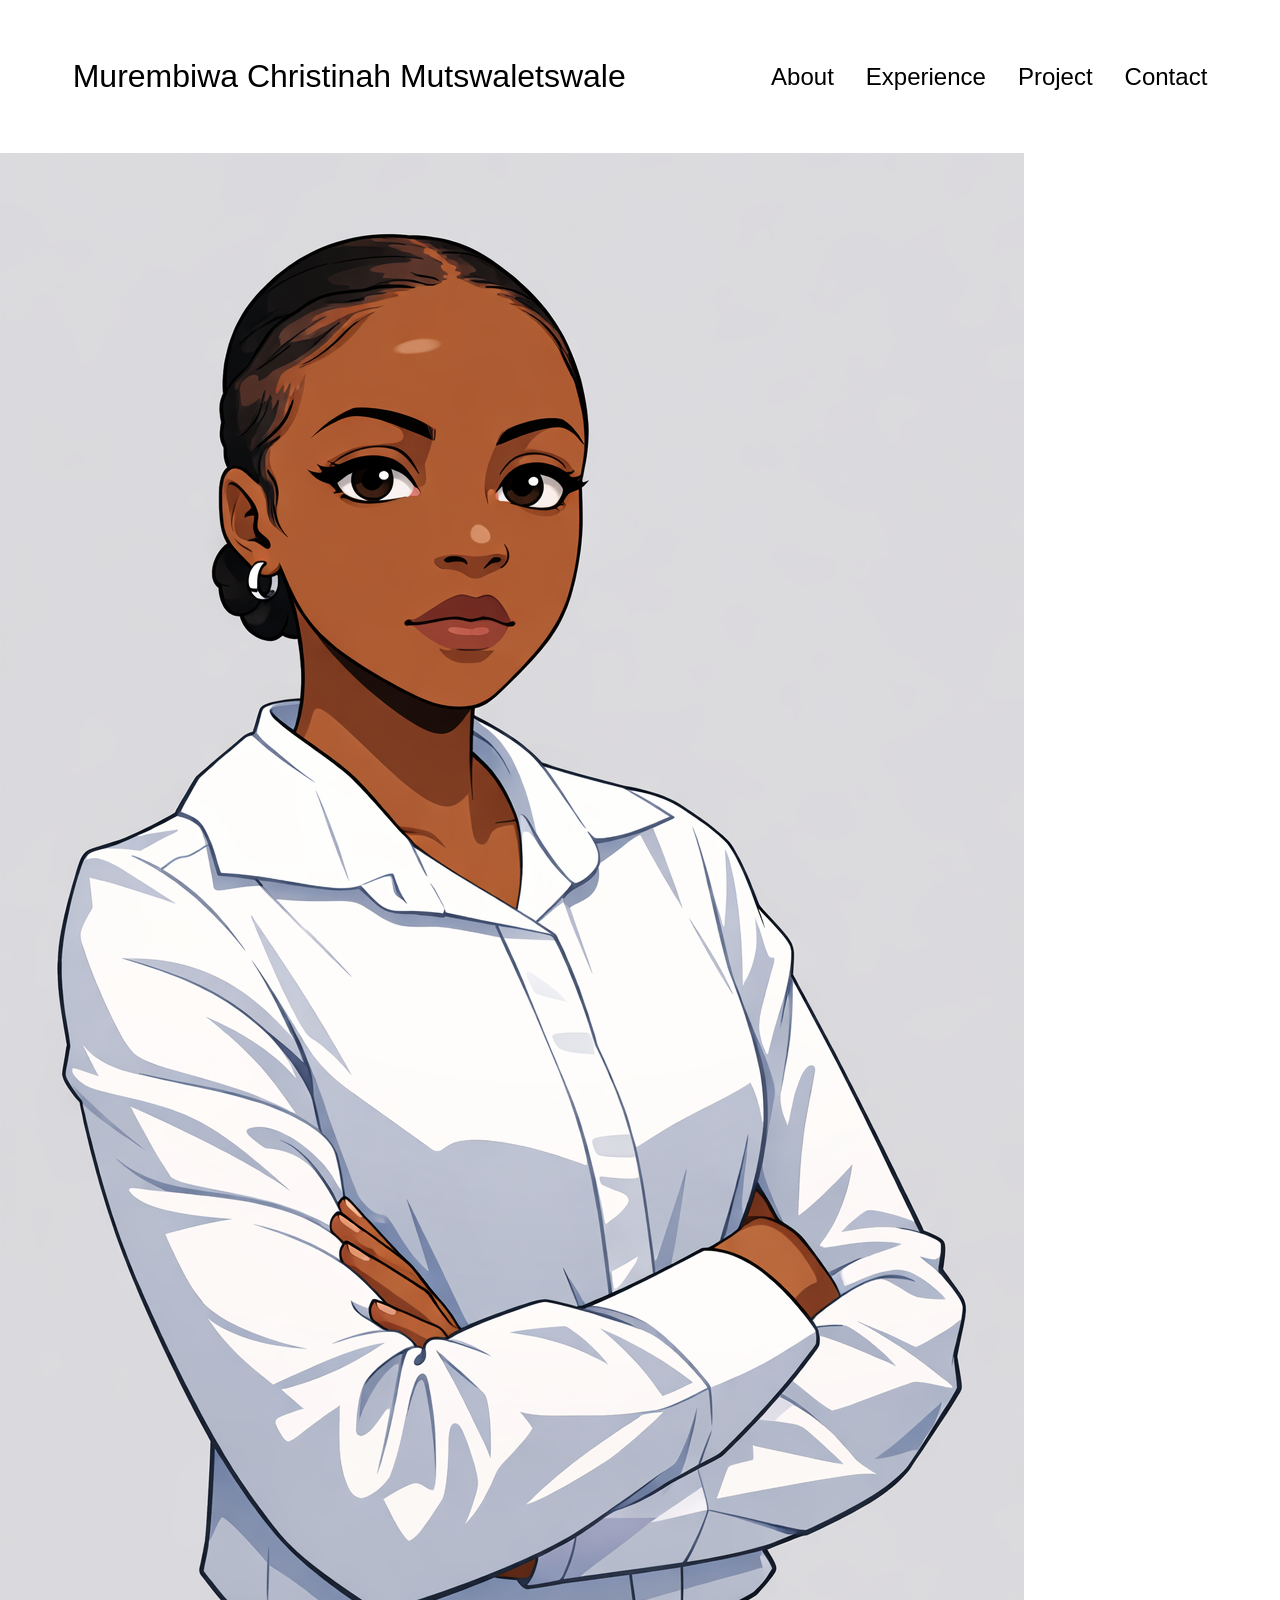
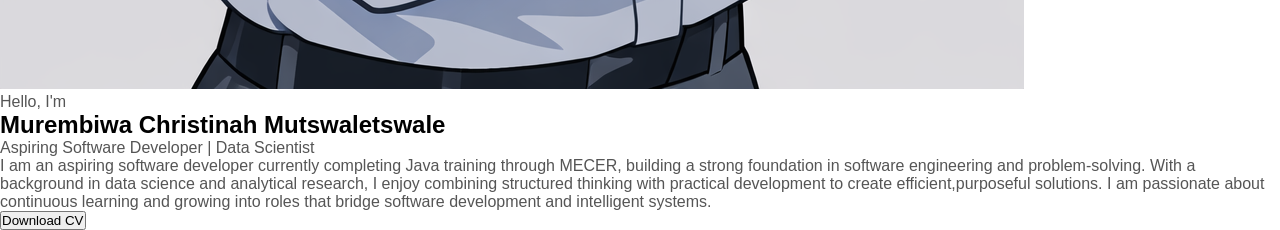
==== images/index.html @ 6ce19ac6 "added bio section" ====
<!DOCTYPE html>
<html lang="en">
<head>
    <meta charset="UTF-8">
    <meta name="viewport" content="width=device-width, initial-scale=1.0">
    <title>My Portfolio</title>
    <link rel="stylesheet" href="style.css">

</head>
<body>

    <nav id="desktop-nav">
        <div class = "logo">Murembiwa Christinah Mutswaletswale</div>
        <div>
            <ul class="nav-links ">
                <li><a href="#about">About</a></li>
                <li><a href="#experiences">Experience</a></li>
                <li><a href ="#projects">Project</a></li>
                <li><a href="#contact">Contact</a></li>
            </ul>
        </div>
    </nav>

    <nav id="hamburger-nav">
    <div class = "logo">Murembiwa Christinah Mutswaletswale</div>
    <div class="hamburger-menu">
        <div class = "hamburger-icon" onclick="toggleMenu()">
            <span></span>
            <span></span>
        </div>
        <div class="menu-links">
            <ul>
            <li><a href="#about" onclick="toggleMenu()">About</a></li>
            <li><a href="#experiences" onclick="toggleMenu()">Experience</a></li>
            <li><a href ="#projects" onclick="toggleMenu()">Project</a></li>
            <li><a href="#contact" onclick="toggleMenu()">Contact</a></li>
            </ul>
        </div>
    </div>
    </nav>

    <section id="profile">
        <div class="section_pic-container">
            <img src="./images/Murembiwa animated professional photo.png" alt="Murembiwa Mutswaletswale animated profile picture" />
        </div>
        <div class="section_text">
            <p class ="section_text__p1">Hello, I'm</p>
            <h1 class="title">Murembiwa Christinah Mutswaletswale </h1>
            <p class = "section_text_p2">Aspiring Software Developer | Data Scientist</p>
            <p class="section_text__bio">
            I am an aspiring software developer currently completing Java training through MECER,
            building a strong foundation in software engineering and problem-solving.
            With a background in data science and analytical research,
            I enjoy combining structured thinking with practical development
            to create efficient,purposeful solutions. I am passionate about
            continuous learning and growing into roles that bridge software
            development and intelligent systems.</p>
        
            <div class="btn-container">
                <button class = "btn btn-color-2" onclick= "wondow.open('./assests/cv')">Download CV</button>
            </div>
        
        </div>

    </section>



    <script src ="script.js"></script>
    
</body>
</html>
---- images/style.css ----
/* GENERAL */

*{
    margin: 0;
    padding: 0;
}

body{
    font-family:"poppins", sans-serif;
}

html{
    scroll-behavior: smooth;
}

p{
    color: rgb(85, 85, 85);
}

/* TRANSITION */

a, .btn{
    transition: all 300ms ease;
}

/* DESKTOP NAV */

nav, .nav-links {
    display:flex;
}

nav{
    justify-content: space-around;
    align-items: center;
    height: 17vh;
}

.nav-links{
    gap: 2rem; /* add gaps between the nav links rem is unit of measurement*/
    list-style: none;
    font-size: 1.5rem;
}

a{
    color:black;
    text-decoration: none;
    text-decoration-color: white;
}

a:hover{
    color:grey;
    text-decoration: underline;
    text-underline-offset: 1rem;
    text-decoration-color: rgb(181,181,181);
}
.logo{
    font-size: 2rem;
}

.logo:hover{
    cursor:default;

}

/* HAMBURGER MENU */

#hamburger-nav{
    display:none;
}

.hamburger-menu{
    position:relative;
    display:inline-block;
}

.hamburger-icon{
    display:flex;
    flex-direction: column;
    justify-content:space-between;
    height: 24px;
    width:30px;
    cursor:pointer;
}

.hamburger-icon span{
    width: 100%;
    height: 2px;
    background-color: black;
    transition: all 0.3 ease-in-out;
}

.menu-links{
    position: absolute;
    top: 100%;
    right: 0;
    background-color: white;
    width: fit-content;
    max-height: 0;
    overflow: hidden;
    transition: all 0.3 ease-in-out;
}

.menu-links a{
    display: block;
    padding: 10px;
    text-align: center;
    font-size: 1.5rem;
    color: black;
    text-decoration: none;
    transition: all 0.3 ease-in-out;
}

.menu-links li{
    list-style:none;

}

.menu-links.open{
    max-height: 300px;
}

.hamburger-icon.open span:first-child{
    transform: rotate(45deg) translate(10px, 5px);
}

.hamburger-icon.open span:nth-child(2){
    opacity:0;
}

.hamburger-icon.open span:last-child{
    transform: rotate(-45deg) translate(10px, 5px);
}

.hamburger-icon span:first-child{
    transform: rotate(45deg) translate(10px, 5px);
}

.hamburger-icon span:nth-child(2){
    opacity: 0;
}

.hamburger-icon span:last-child{
    transform: rotate(-45deg) translate(10px, -5px);
}
.hamburger-icon span:first-child{
    transform: none;
}

.hamburger-icon span:first-child{
    opacity: 1;
}

.hamburger-icon span:first-child{
    transform: none;
}

/*media queriess */
@media screen and (max-width:1200px){
    #desktop-nav {
        display:none
    }
    #hamburger-nav{
        display:flex;
    }
}
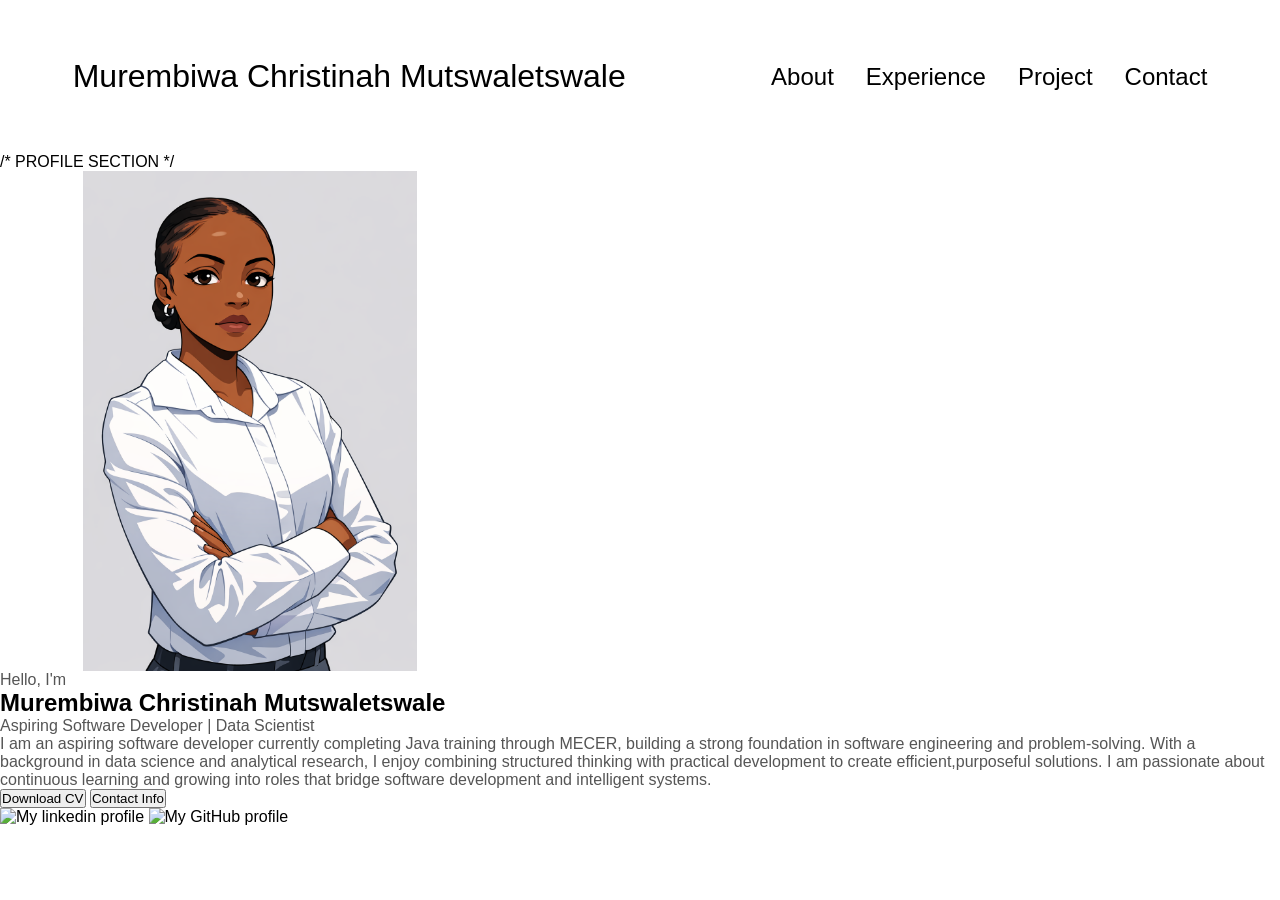
==== commit 42d74735: "Added linkedin and github profile section" ====
--- a/images/index.html
+++ b/images/index.html
@@ -39,6 +39,7 @@
     </div>
     </nav>
 
+/* PROFILE SECTION */
     <section id="profile">
         <div class="section_pic-container">
             <img src="./images/Murembiwa animated professional photo.png" alt="Murembiwa Mutswaletswale animated profile picture" />
@@ -57,9 +58,30 @@
             development and intelligent systems.</p>
         
             <div class="btn-container">
-                <button class = "btn btn-color-2" onclick= "wondow.open('./assests/cv')">Download CV</button>
+                <button
+                class = "btn btn-color-2"
+                onclick= "wondow.open('./assests/cv')"
+                >
+                Download CV
+            </button>
+
+                <button class = "btn btn-color-1"
+                onclick= "location.href='./#contact'"
+                >
+                Contact Info
+            </button>
+
             </div>
+
+        <div id="socials-container">
+            <img src=".images/linkedin" alt="My linkedin profile"
+            class = "icon" onclick="location.href = 'https://www.linkedin.com/in/murembiwa-mutswaletswale-3ba086226/'">
+            
+            <img src=".images/linkedin" alt="My GitHub profile"
+            class = "icon" onclick="location.href = 'https://github.com/Murembi'">
         
+        </div>
+
         </div>
 
     </section>
--- a/images/style.css
+++ b/images/style.css
@@ -86,7 +86,7 @@
     width: 100%;
     height: 2px;
     background-color: black;
-    transition: all 0.3 ease-in-out;
+    transition: all 0.3s ease-in-out;
 }
 
 .menu-links{
@@ -97,7 +97,7 @@
     width: fit-content;
     max-height: 0;
     overflow: hidden;
-    transition: all 0.3 ease-in-out;
+    transition: all 0.3s ease-in-out;
 }
 
 .menu-links a{
@@ -107,7 +107,7 @@
     font-size: 1.5rem;
     color: black;
     text-decoration: none;
-    transition: all 0.3 ease-in-out;
+    transition: all 0.3s ease-in-out;
 }
 
 .menu-links li{
@@ -131,27 +131,23 @@
     transform: rotate(-45deg) translate(10px, 5px);
 }
 
-.hamburger-icon span:first-child{
-    transform: rotate(45deg) translate(10px, 5px);
+
+/*IMAGE */
+.section_pic-container{
+    display: flex;
+    justify-content: center;
 }
 
-.hamburger-icon span:nth-child(2){
-    opacity: 0;
+.section_pic-container{
+    width: 500px;
+    height: 500px;
+    object-fit: cover;
+    border-radius: 50%;
+    transition: transform 0.3s ease;
 }
 
-.hamburger-icon span:last-child{
-    transform: rotate(-45deg) translate(10px, -5px);
-}
-.hamburger-icon span:first-child{
-    transform: none;
-}
-
-.hamburger-icon span:first-child{
-    opacity: 1;
-}
-
-.hamburger-icon span:first-child{
-    transform: none;
+.section_pic-container img:hover {
+  transform: scale(1);
 }
 
 /*media queriess */
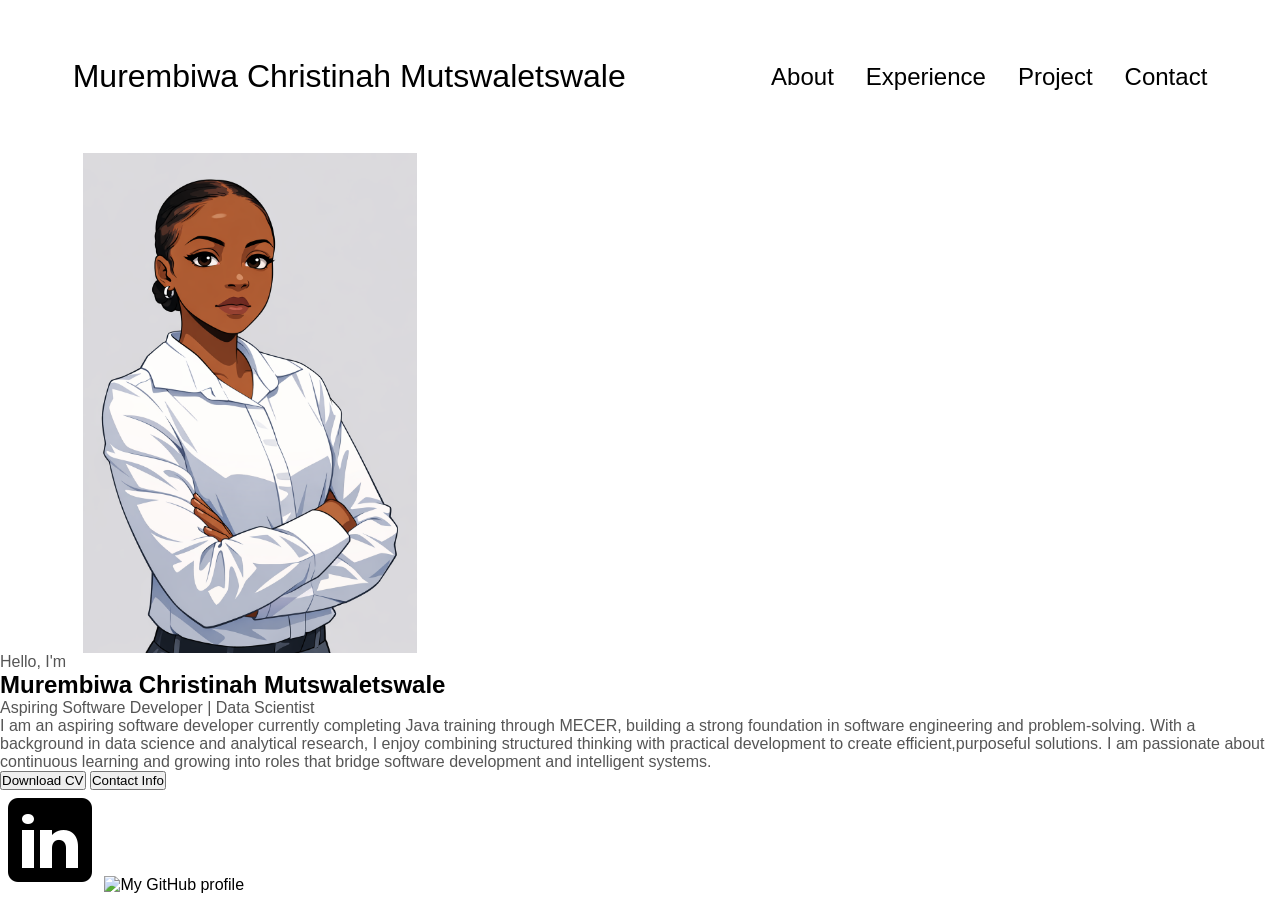
==== commit b5094060: "successfully load the linkdin and github icons" ====
--- a/images/index.html
+++ b/images/index.html
@@ -39,7 +39,7 @@
     </div>
     </nav>
 
-/* PROFILE SECTION */
+
     <section id="profile">
         <div class="section_pic-container">
             <img src="./images/Murembiwa animated professional photo.png" alt="Murembiwa Mutswaletswale animated profile picture" />
@@ -74,11 +74,17 @@
             </div>
 
         <div id="socials-container">
-            <img src=".images/linkedin" alt="My linkedin profile"
-            class = "icon" onclick="location.href = 'https://www.linkedin.com/in/murembiwa-mutswaletswale-3ba086226/'">
+            <img 
+            src="images/linkedin.png"
+            alt="My linkedin profile"
+            class = "icon"
+            onclick="location.href='https://www.linkedin.com/in/murembiwa-mutswaletswale-3ba086226/'">
             
-            <img src=".images/linkedin" alt="My GitHub profile"
-            class = "icon" onclick="location.href = 'https://github.com/Murembi'">
+            <img 
+            src="images/github.png"
+            alt="My GitHub profile"
+            class = "icon"
+            onclick="location.href = 'https://github.com/Murembi'">
         
         </div>
 
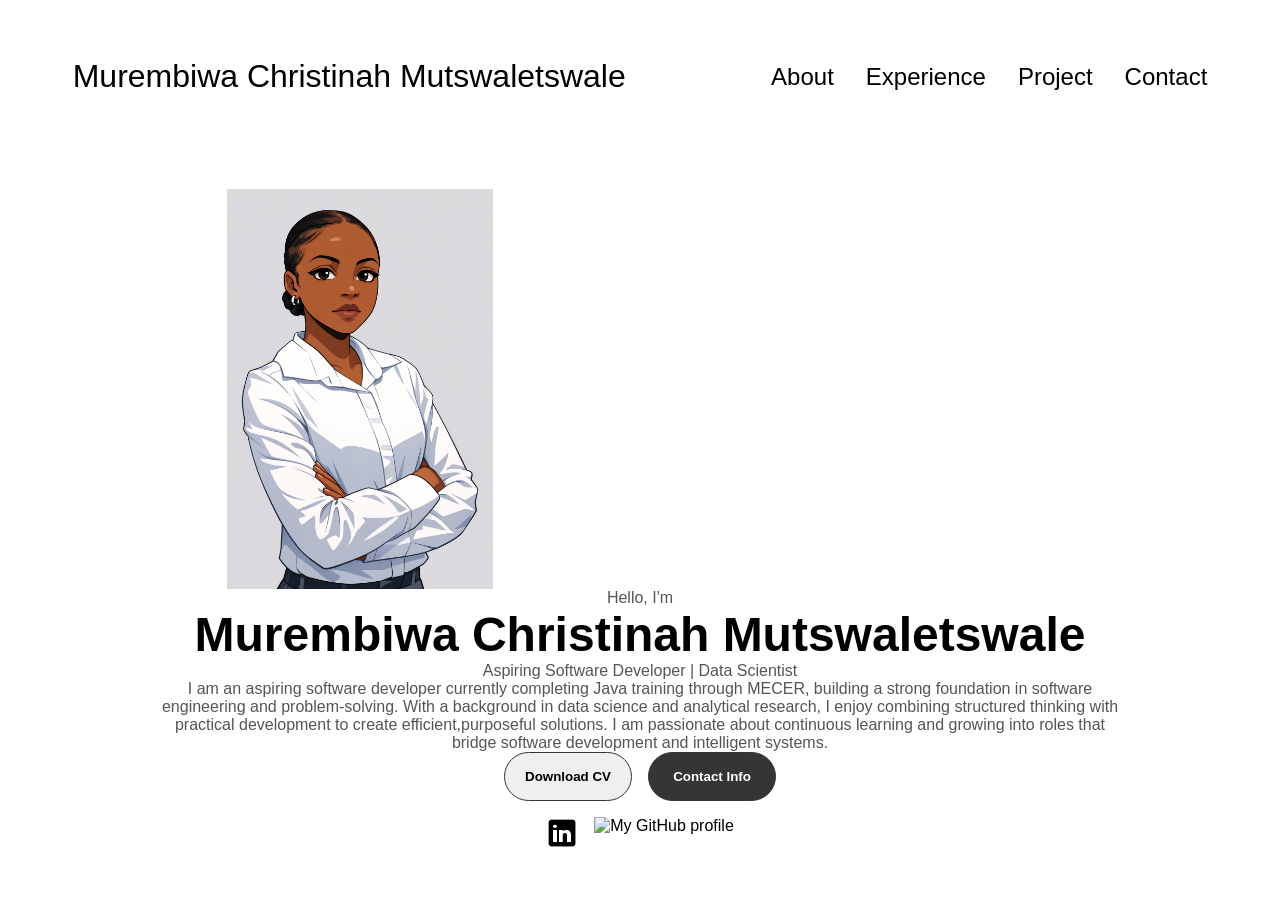
==== commit 7fc5e895: "added a hero boy layout" ====
--- a/images/index.html
+++ b/images/index.html
@@ -40,14 +40,19 @@
     </nav>
 
 
-    <section id="profile">
+    <section id="profile" class="hero">
+        <div class="hero-box">
+
         <div class="section_pic-container">
-            <img src="./images/Murembiwa animated professional photo.png" alt="Murembiwa Mutswaletswale animated profile picture" />
+            <img src="./images/Murembiwa animated professional photo.png"
+                alt="Murembiwa Mutswaletswale animated profile picture" />
         </div>
+
         <div class="section_text">
             <p class ="section_text__p1">Hello, I'm</p>
             <h1 class="title">Murembiwa Christinah Mutswaletswale </h1>
             <p class = "section_text_p2">Aspiring Software Developer | Data Scientist</p>
+            
             <p class="section_text__bio">
             I am an aspiring software developer currently completing Java training through MECER,
             building a strong foundation in software engineering and problem-solving.
@@ -60,7 +65,7 @@
             <div class="btn-container">
                 <button
                 class = "btn btn-color-2"
-                onclick= "wondow.open('./assests/cv')"
+                onclick= "window.open('./assests/cv')"
                 >
                 Download CV
             </button>
@@ -89,6 +94,7 @@
         </div>
 
         </div>
+    </div>
 
     </section>
 
--- a/images/style.css
+++ b/images/style.css
@@ -158,4 +158,119 @@
     #hamburger-nav{
         display:flex;
     }
+}
+
+/* SECTIONS */
+section{
+    margin:0 10rem;
+    padding-top:4vh;
+    height: 96vh;
+    box-sizing: border-box;
+    min-height: fit-content;
+}
+
+.section-container{
+    display: flex;
+}
+
+/* PROFILE SECTION */
+#profile{
+    display: flex;
+    justify-content: center;
+    gap: 5 rem;
+    height: 80vh;
+}
+
+.section_pic-container{
+    display: flex;
+    height: 400px;
+    width: 400px;
+    margin: auto 0;
+}
+
+.section_text{
+    align-self: center;
+    text-align: center;
+}
+
+.section_text_p{
+    font-weight:600;
+
+}
+
+.section_text_p1{
+    text-align: center;
+}
+
+.section_text_p1{
+    font-size: 1.75rem;
+    margin-bottom: 1rem;
+}
+
+.title{
+    font-size: 3rem;
+    text-align: center;
+}
+
+#socials-container{
+    display:flex;
+    justify-content: center;
+    margin-top: 1rem;
+    gap: 1rem;
+}
+
+/* ICONS */
+.icon{
+    cursor: pointer;
+    height: 2rem;
+}
+
+/*BUTTONS */
+
+.btn-container{
+    display: flex;
+    justify-content: center;
+    gap: 1rem;
+}
+
+.btn{
+    font-weight:600;
+    transition: all 300 ease;
+    padding: 1rem;
+    width: 8rem;
+    border-radius: 2rem;
+}
+
+.btn-color-1,
+.btn-color-2{
+    border: rgb(53,53,53) 0.1rem solid;
+
+}
+
+.btn-color-1,
+.btn-color-2:hover{
+    background: rgb(53, 53, 53);
+    color: white;
+}
+
+.btn-color-1:hover{
+    background: rgb(0,0,0);
+}
+
+.btn-color-2:hover{
+    background: none;
+}
+
+.btn-color-2:hover{
+    background: rgb(255, 255, 255) 0.1rem solid;
+}
+
+.btn-container{
+    gap: 1rem;
+}
+
+.btn-color-1:hover,
+.btn-color-2:hover{
+    cursor:pointer;
+
 }
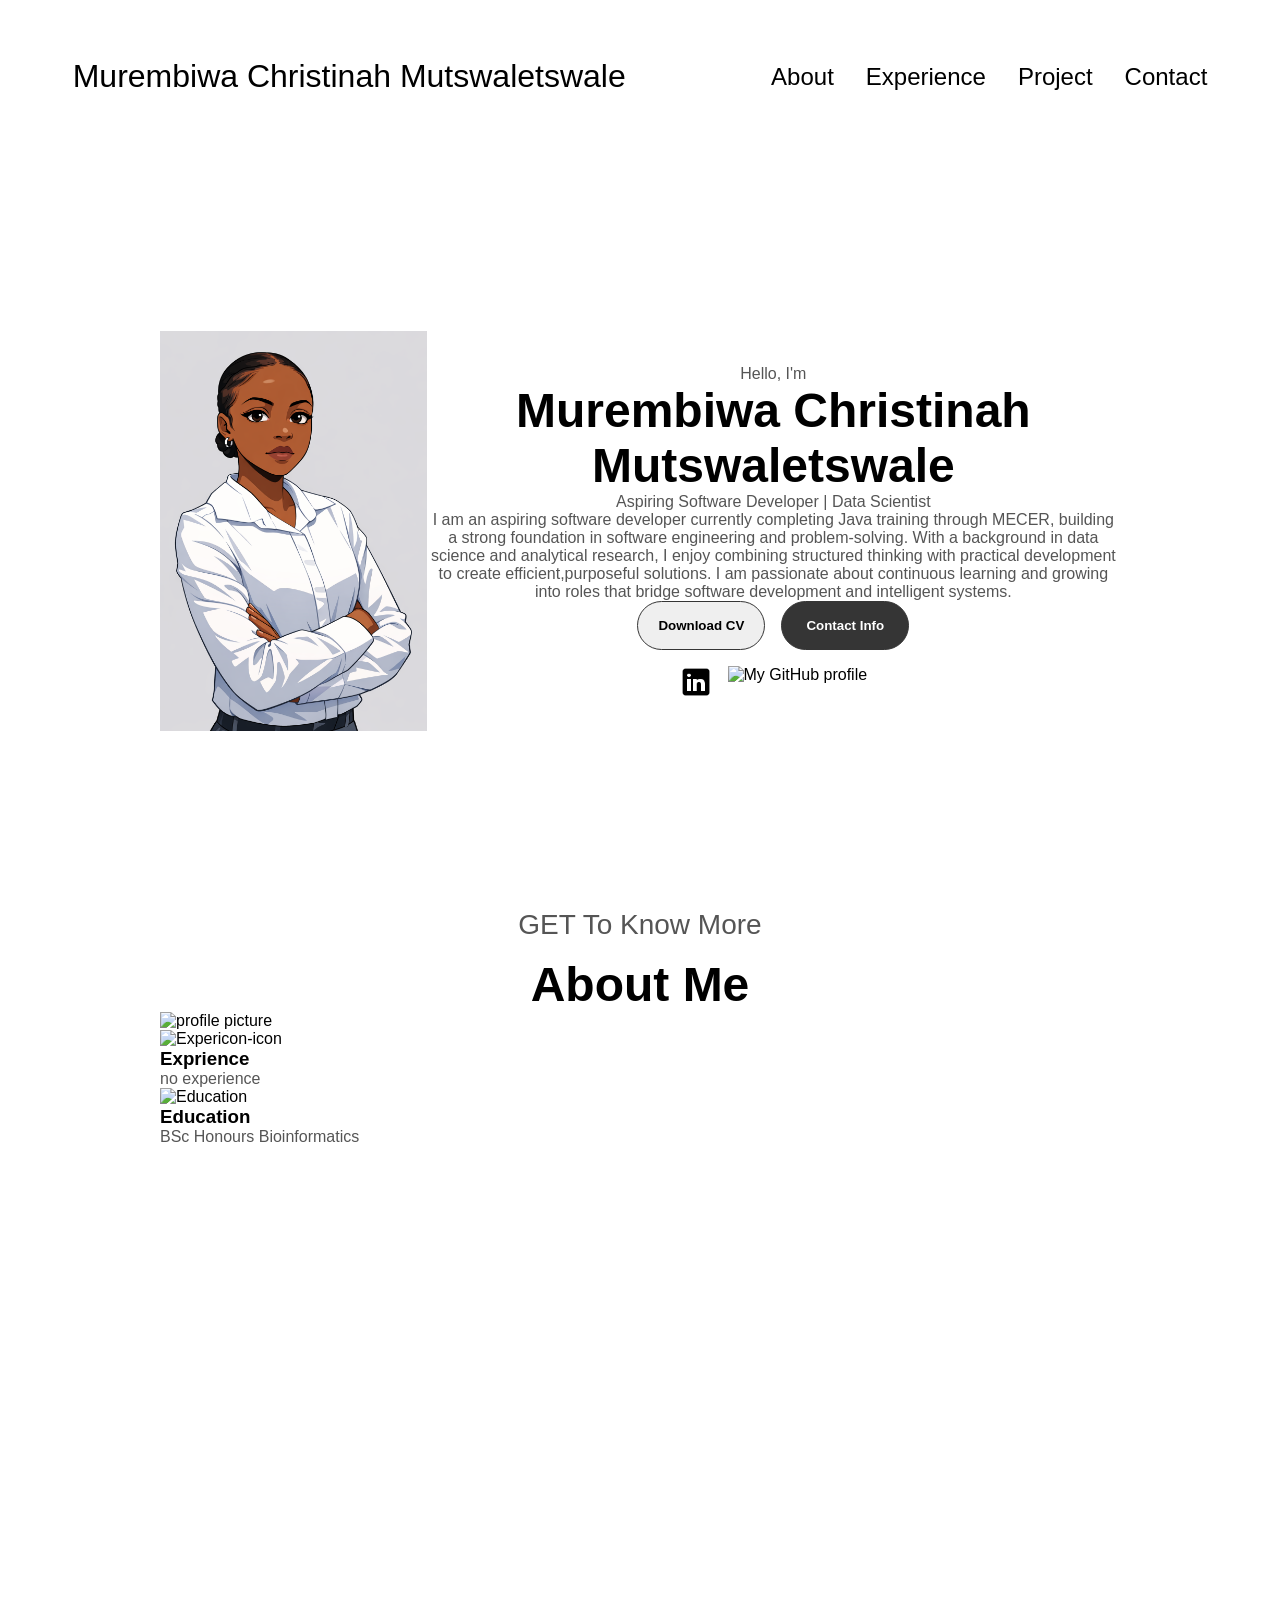
==== commit 34ac6ed4: "added about me section" ====
--- a/images/index.html
+++ b/images/index.html
@@ -40,19 +40,14 @@
     </nav>
 
 
-    <section id="profile" class="hero">
-        <div class="hero-box">
-
+    <section id="profile">
         <div class="section_pic-container">
-            <img src="./images/Murembiwa animated professional photo.png"
-                alt="Murembiwa Mutswaletswale animated profile picture" />
+            <img src="./images/Murembiwa animated professional photo.png" alt="Murembiwa Mutswaletswale animated profile picture" />
         </div>
-
         <div class="section_text">
             <p class ="section_text__p1">Hello, I'm</p>
             <h1 class="title">Murembiwa Christinah Mutswaletswale </h1>
             <p class = "section_text_p2">Aspiring Software Developer | Data Scientist</p>
-            
             <p class="section_text__bio">
             I am an aspiring software developer currently completing Java training through MECER,
             building a strong foundation in software engineering and problem-solving.
@@ -94,7 +89,36 @@
         </div>
 
         </div>
-    </div>
+    </section>
+    <section id="about">
+        <p class="section_text_p1">GET To Know More</p>
+        <h1 class="title">About Me</h1>
+        <div class="section-container">
+            <img src ="";
+                 alt="profile picture"
+                 class= "about_picture";>
+        </div>
+        <div class="about-details-container">
+            <div class=""about_containers>
+                <div class="about-details-container">
+                <img src="" 
+                alt="Expericon-icon"
+                class="icon">
+                <h3>Exprience</h3>
+                <p>no experience</p>
+                 </div>
+
+                 <div class = details-container>
+                    <img
+                    src="image icon"
+                    alt="Education"
+                    class="icon">
+                 <h3>Education</h3>
+                 <p>BSc Honours Bioinformatics</p>
+                 </div>
+
+            </div>
+        </div>
 
     </section>
 
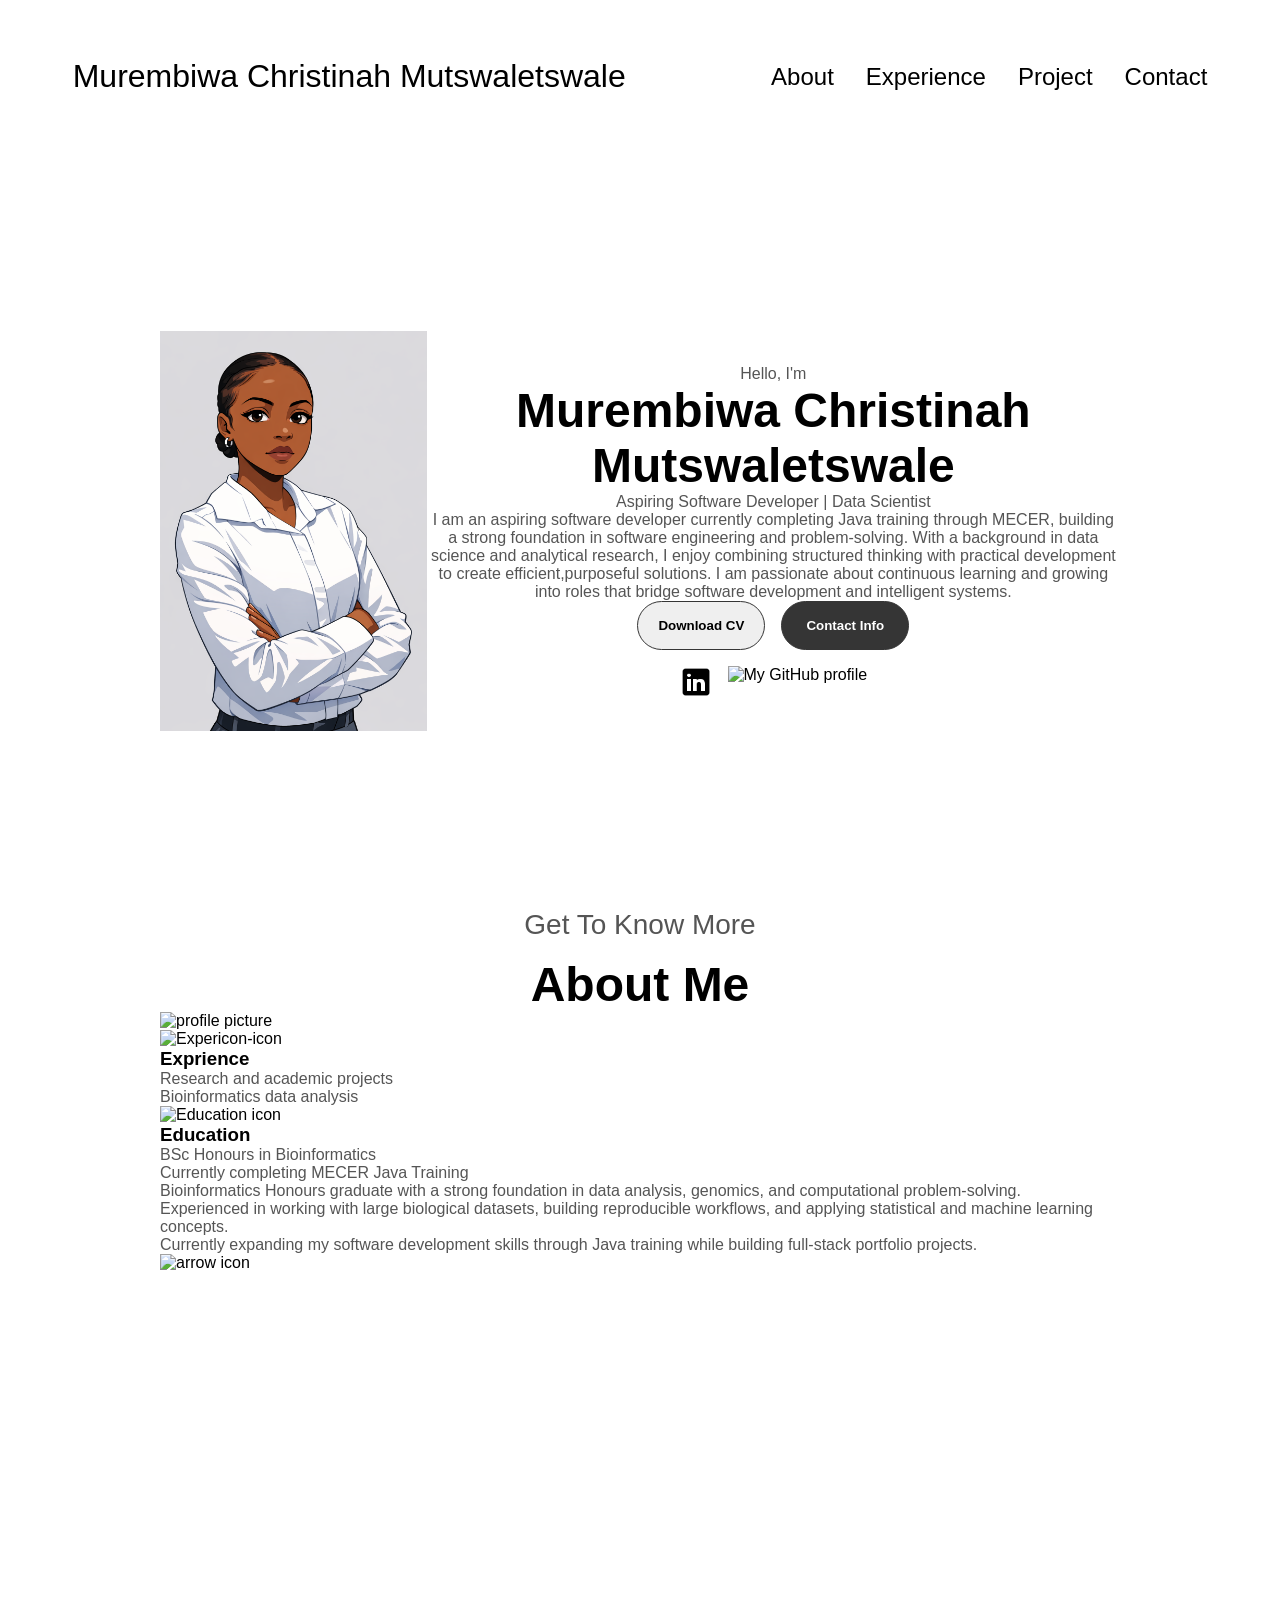
==== commit 9070bc5b: "added  text container about my experience" ====
--- a/images/index.html
+++ b/images/index.html
@@ -91,35 +91,63 @@
         </div>
     </section>
     <section id="about">
-        <p class="section_text_p1">GET To Know More</p>
+        <p class="section_text_p1">Get To Know More</p>
         <h1 class="title">About Me</h1>
+
         <div class="section-container">
             <img src ="";
                  alt="profile picture"
                  class= "about_picture";>
         </div>
+
         <div class="about-details-container">
+
             <div class=""about_containers>
                 <div class="about-details-container">
                 <img src="" 
                 alt="Expericon-icon"
                 class="icon">
                 <h3>Exprience</h3>
-                <p>no experience</p>
+                <p>
+                    Research and academic projects<br>
+                    Bioinformatics data analysis<br>
+                </p>
+
                  </div>
 
                  <div class = details-container>
                     <img
                     src="image icon"
-                    alt="Education"
+                    alt="Education icon"
                     class="icon">
-                 <h3>Education</h3>
-                 <p>BSc Honours Bioinformatics</p>
+
+                <h3>Education</h3>
+                <p>
+                    BSc Honours in Bioinformatics<br>
+                    Currently completing MECER Java Training
+                </p>
                  </div>
 
+                <div class="text-container">
+    <p>
+        Bioinformatics Honours graduate with a strong foundation in data analysis, 
+        genomics, and computational problem-solving.
+    </p>
+    <p>
+        Experienced in working with large biological datasets, building reproducible 
+        workflows, and applying statistical and machine learning concepts.
+    </p>
+    <p>
+        Currently expanding my software development skills through Java training 
+        while building full-stack portfolio projects.
+    </p>
+</div>
             </div>
         </div>
-
+        <img src=""
+        alt="arrow icon"
+        class = "icon arrow"
+        onclick="location.href="">
     </section>
 
 
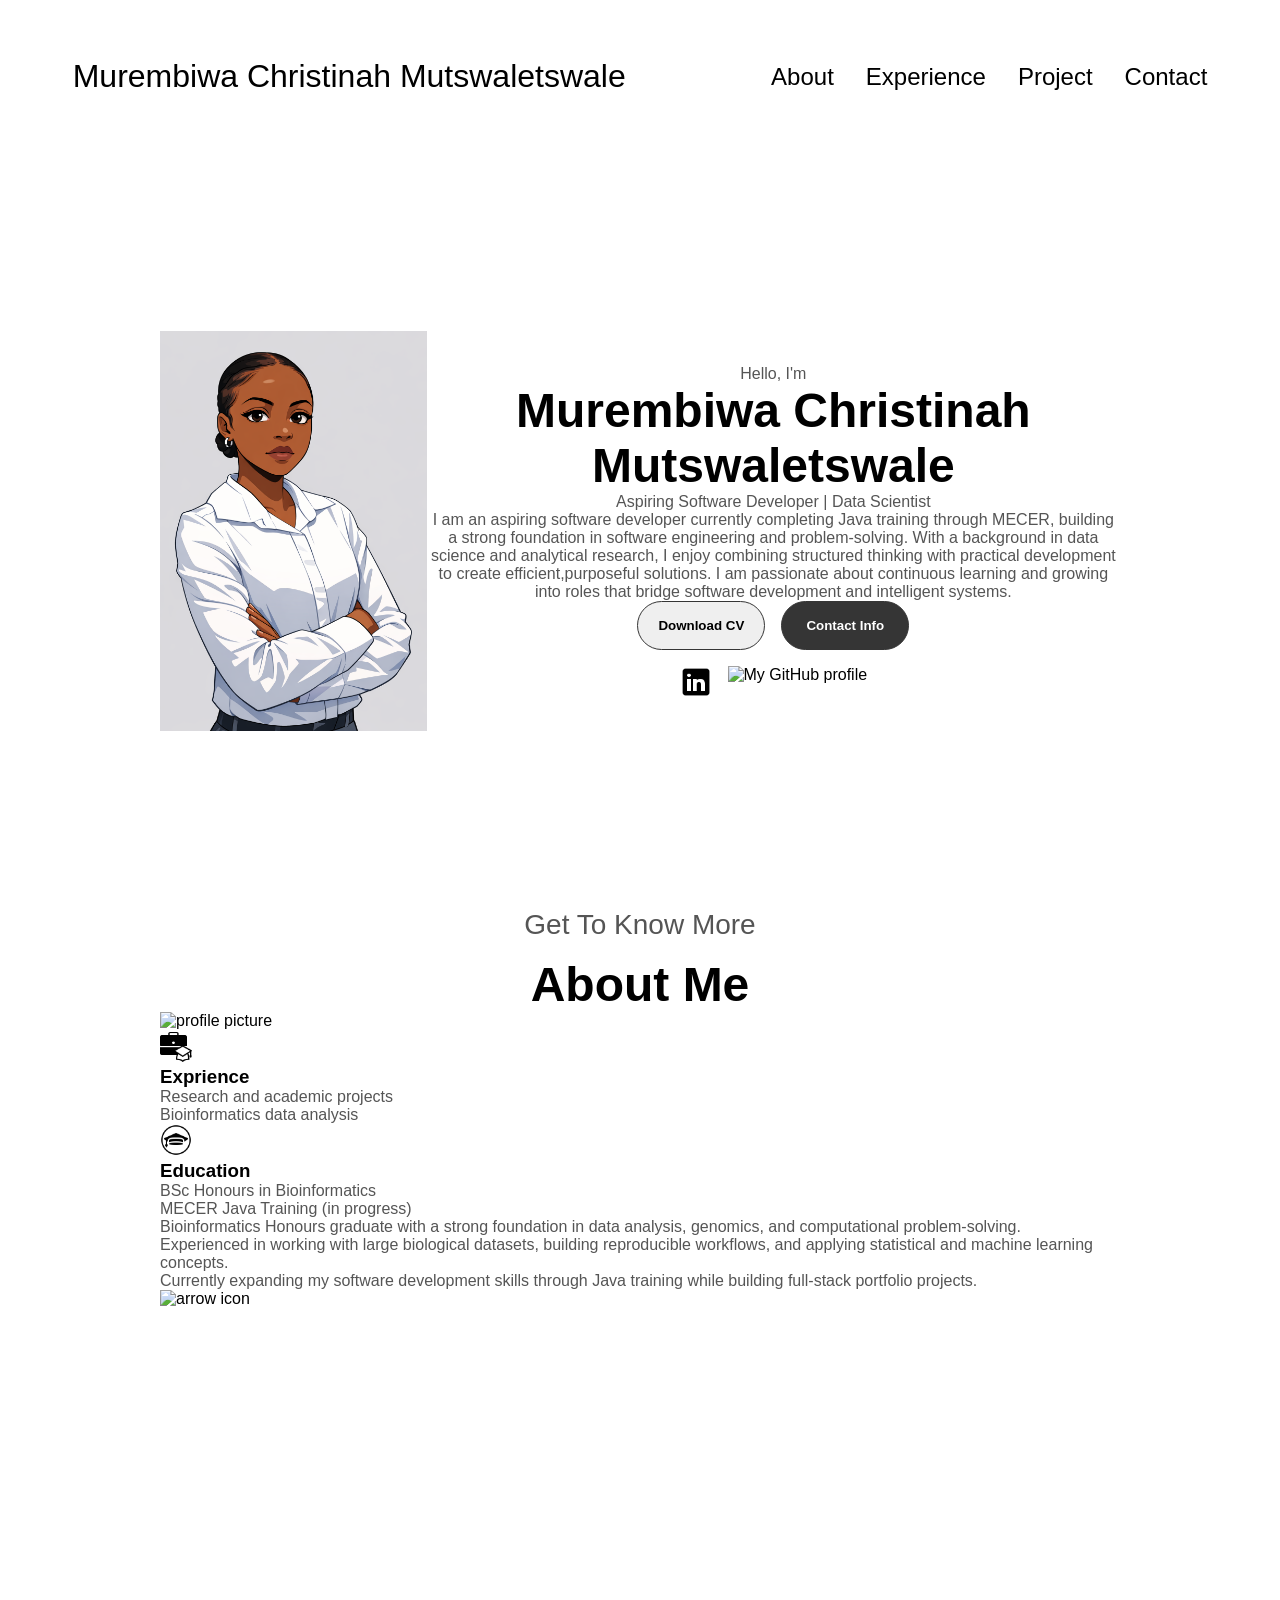
==== commit 3eb983a4: "added experience and education icons" ====
--- a/images/index.html
+++ b/images/index.html
@@ -97,60 +97,61 @@
         <div class="section-container">
             <img src ="";
                  alt="profile picture"
-                 class= "about_picture";>
+                 class= "about_picture";
+                 />
         </div>
 
         <div class="about-details-container">
 
             <div class=""about_containers>
                 <div class="about-details-container">
-                <img src="" 
+                <img 
+                src="./images/experience.png" 
                 alt="Expericon-icon"
-                class="icon">
+                class="icon"
+                />
                 <h3>Exprience</h3>
                 <p>
                     Research and academic projects<br>
                     Bioinformatics data analysis<br>
                 </p>
 
-                 </div>
+                </div>
 
                  <div class = details-container>
                     <img
-                    src="image icon"
+                    src="./images/education.png"
                     alt="Education icon"
                     class="icon">
 
                 <h3>Education</h3>
                 <p>
                     BSc Honours in Bioinformatics<br>
-                    Currently completing MECER Java Training
+                    MECER Java Training (in progress)
                 </p>
-                 </div>
+                </div>
 
                 <div class="text-container">
-    <p>
-        Bioinformatics Honours graduate with a strong foundation in data analysis, 
-        genomics, and computational problem-solving.
-    </p>
-    <p>
-        Experienced in working with large biological datasets, building reproducible 
-        workflows, and applying statistical and machine learning concepts.
-    </p>
-    <p>
+        <p>
+            Bioinformatics Honours graduate with a strong foundation in data analysis, 
+            genomics, and computational problem-solving.
+        </p>
+        <p>
+            Experienced in working with large biological datasets, building reproducible 
+            workflows, and applying statistical and machine learning concepts.
+        </p>
+        <p>
         Currently expanding my software development skills through Java training 
         while building full-stack portfolio projects.
-    </p>
-</div>
+        </p>
+                </div>
             </div>
         </div>
         <img src=""
         alt="arrow icon"
         class = "icon arrow"
-        onclick="location.href="">
+        onclick="location.href='#contact'">
     </section>
-
-
 
     <script src ="script.js"></script>
     
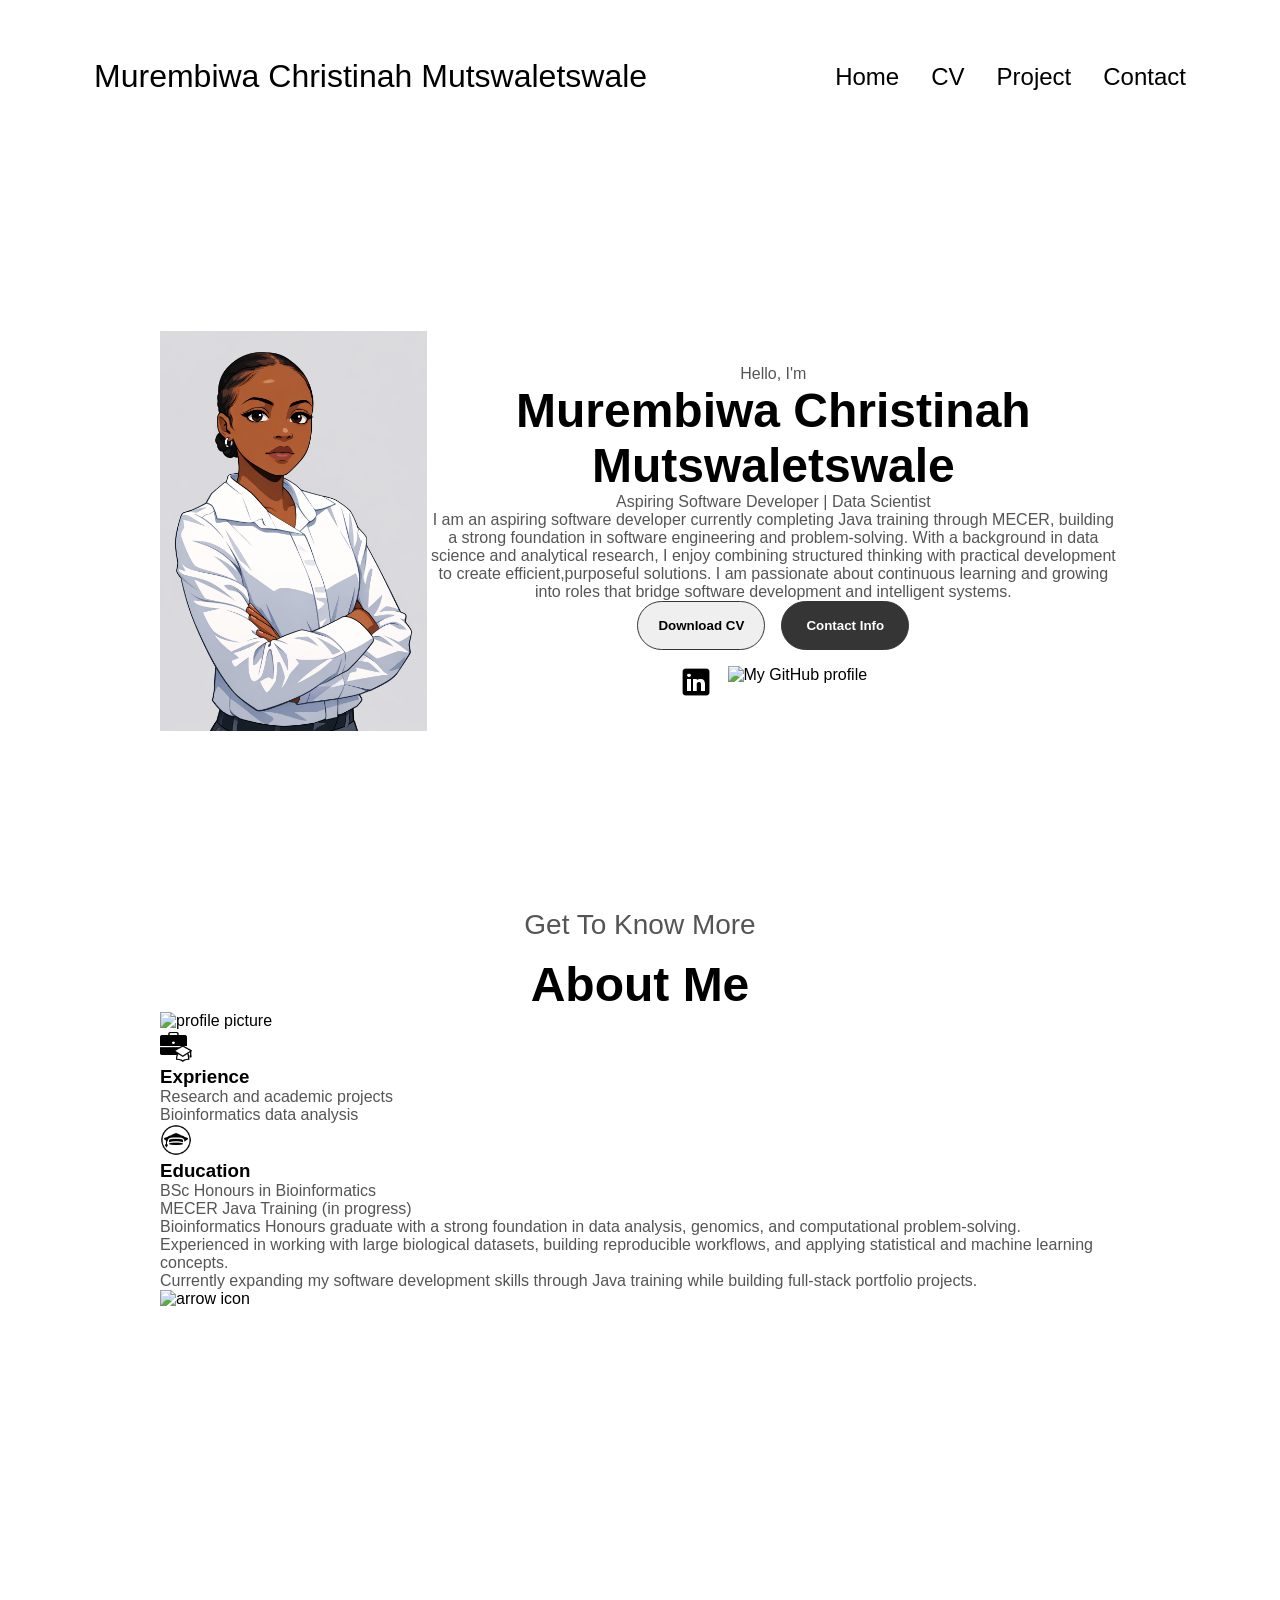
==== commit 7b03d35b: "remove the gradient background" ====
--- a/images/index.html
+++ b/images/index.html
@@ -13,8 +13,8 @@
         <div class = "logo">Murembiwa Christinah Mutswaletswale</div>
         <div>
             <ul class="nav-links ">
-                <li><a href="#about">About</a></li>
-                <li><a href="#experiences">Experience</a></li>
+                <li><a href="index.html">Home</a></li>
+                <li><a href="cv.html">CV</a></li>
                 <li><a href ="#projects">Project</a></li>
                 <li><a href="#contact">Contact</a></li>
             </ul>
--- a/images/style.css
+++ b/images/style.css
@@ -273,4 +273,86 @@
 .btn-color-2:hover{
     cursor:pointer;
 
+}
+
+/* CV PAGE */
+
+.cv-page{
+    width:min(1100px, 92%);
+    margin: 30px auto 60px;
+}
+.cv-page section{
+    margin: 0;
+    padding:22px;
+    height: auto;
+    min-height: auto;
+    box-sizing: border-box;
+    background: #ffffff;
+    border: 1px solid #e8e8e8;
+    border-radius: 14px;
+    box-shadow: 0 10px 26px rgb(0,0,0, 0.06);
+}
+/*spaces */
+.cv-page section + section {
+    margin-top: 18px;
+}
+
+.cv-page section :first-of-type{
+    text-align: center;
+    padding: 32px 22px;
+}
+
+.cv-page section:first-of-type h1{
+    font-size: clamp(26px, 3.2vw, 40px);
+    margin-bottom: 8px;
+}
+
+/* TITLE */
+.cv-page section:first-of-type{
+    font-size:16px;
+    font-weight: 500;
+    color: rgb(85, 85, 85);
+    margin-bottom: 14px;
+}
+
+/* sections */
+.cv-page section h2{
+    font-size: 20px;
+    margin-bottom: 12px;
+    padding-bottom: 10px;
+    border-bottom: 1px solid #eee;
+    position: relative;
+}
+
+/* LISTS */
+.cv-page ul{
+    margin-left:18px;
+    margin-top: 10px;
+}
+
+cv-page li{
+    margin: 6px 0;
+}
+
+cv-page a[download]{
+    display: inline-block;
+    margin-top: 12px;
+    padding: 11px 18px;
+    border-radius: 12px;
+    background: #1f5cff;
+    color:white;
+    font-weight: 700;
+    text-decoration: none;
+    border: 1px solid #1f5cff
+}
+
+.cv-page a[download]:hover{
+    opacity: 0.95;
+    transform: translateY(-1px)
+}
+
+ul{
+  list-style-position: inside;
+  padding-left: 0;
+  margin-left: 0;
 }
